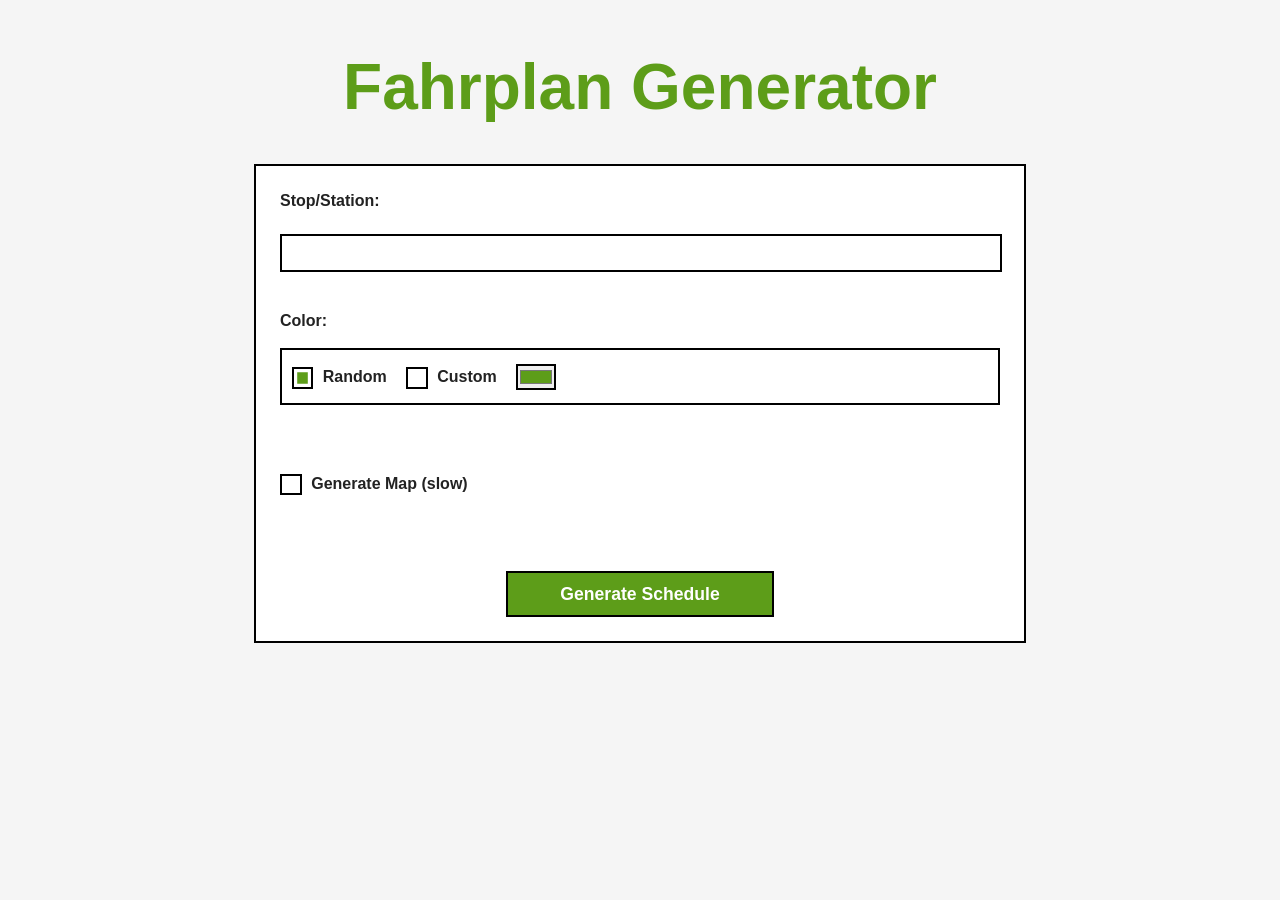
==== frontend/index.html @ 6c6b2fe6 "fixed wrong spacing" ====
<!DOCTYPE html>
<html class="no-js" lang="en">

<head>
  <meta charset="utf-8" />
  <meta name="viewport" content="width=device-width, initial-scale=1" />
  <title>Fahrplan Generator</title>
  <link rel="stylesheet" href="css/style.css" />
  <meta name="description" content="Generate Fahrplan (timetables) for public transport." />

  <meta property="og:title" content="Fahrplan Generator" />
  <meta property="og:type" content="" />
  <meta property="og:url" content="" />
  <meta property="og:image" content="" />

  <link rel="icon" href="/favicon.ico" sizes="any" />
  <link rel="icon" href="/icon.svg" type="image/svg+xml" />
  <link rel="apple-touch-icon" href="icon.png" />

  <link rel="manifest" href="site.webmanifest" />
  <meta name="theme-color" content="#fafafa" />
</head>

<body>
  <h1 class="header">Fahrplan Generator</h1>
  <div class="form-wrapper">
    <form id="schedule-form" action="/api/generate" method="post" enctype="application/x-www-form-urlencoded"
      class="form" onsubmit="handleFormSubmit(event)" autocomplete="off">
      <label for="station_name">Stop/Station:</label>
      <input type="text" list="station_datalist" id="station_name" name="station_name" required
        oninput="fetchStations(this.value)" />
      <datalist id="station_datalist">
        <!-- Suggestions will be populated by JavaScript -->
      </datalist>
      <br /><br />
      <label for="color">Color:</label>
      <div class="choice-group">
        <label class="choice">
          <input type="radio" name="color" value="random" checked />
          <span>Random</span>
        </label>
        <label class="choice">
          <input type="radio" name="color" value="custom" />
          <span>Custom</span>
        </label>
        <input type="color" id="color" name="color" value="random" onchange="changeColor()" />
      </div>
      <br /><br />
      <label class="choice checkbox">
        <input type="checkbox" id="generate-map" name="generate_map" onchange="toggleMapOptions();">
        <span>Generate Map (slow)</span>
      </label>
      <!-- only show this section if generate-map checkbox is checked -->
      <fieldset id="map-options">
        <br /><br />
        <label for="map_provider">Map Provider:</label>
        <select id="map_provider" name="map_provider">
          <!-- Options will be populated by JavaScript -->
        </select>
        <br /><br />
        <label for="map_dpi">DPI:</label>
        <input type="number" id="map_dpi" name="map_dpi" value="300" min="150" max="1200" />
      </fieldset>
      <br /><br />
      <button type="submit" id="submit">Generate Schedule</button>
    </form>
    <div class="loader-overlay" id="loader">
      <div class="loader"></div>
    </div>
  </div>
  <script src="js/app.js"></script>
</body>

</html>
---- frontend/css/style.css ----
/*! HTML5 Boilerplate v9.0.0-RC1 | MIT License | https://html5boilerplate.com/ */

/* main.css 3.0.0 | MIT License | https://github.com/h5bp/main.css#readme */
/*
 * What follows is the result of much research on cross-browser styling.
 * Credit left inline and big thanks to Nicolas Gallagher, Jonathan Neal,
 * Kroc Camen, and the H5BP dev community and team.
 */

/* ==========================================================================
   Base styles: opinionated defaults
   ========================================================================== */

html {
  color: #222;
  font-size: 1em;
  line-height: 1.4;
}

/*
 * Remove text-shadow in selection highlight:
 * https://twitter.com/miketaylr/status/12228805301
 *
 * Customize the background color to match your design.
 */

::-moz-selection {
  background: #b3d4fc;
  text-shadow: none;
}

::selection {
  background: #b3d4fc;
  text-shadow: none;
}

/*
 * A better looking default horizontal rule
 */

hr {
  display: block;
  height: 1px;
  border: 0;
  border-top: 1px solid #ccc;
  margin: 1em 0;
  padding: 0;
}

/*
 * Remove the gap between audio, canvas, iframes,
 * images, videos and the bottom of their containers:
 * https://github.com/h5bp/html5-boilerplate/issues/440
 */

audio,
canvas,
iframe,
img,
svg,
video {
  vertical-align: middle;
}

/*
 * Remove default fieldset styles.
 */

fieldset {
  border: 0;
  margin: 0;
  padding: 0;
}

/*
 * Allow only vertical resizing of textareas.
 */

textarea {
  resize: vertical;
}

/* ==========================================================================
   Author's custom styles
   ========================================================================== */
@import url("https://fonts.googleapis.com/css2?family=Fira+Sans:ital,wght@0,400;0,700;0,900&display=swap");

:root {
  --acc-color: cornflowerblue;
  --text-color: white;
  --border-color: black;
  --bg-color: white;
}


body {
  font-family: "Fira Sans", sans-serif;
  background: #f5f5f5;
}

.regular {
  font-weight: 400;
}

.bold {
  font-weight: 700;
}

.black {
  font-weight: 900;
}


.header {
  color: var(--acc-color);
  text-align: center;
  font-size: 48pt;
  font-weight: 900;
  margin-bottom: 0.5em;
}


.form {
  max-width: 720px;
  margin: 0 auto 2em auto;
  background: var(--bg-color);
  border: 0.15em solid var(--border-color);
  padding: 1.5em;
}


.form fieldset {
  border: 0.15em solid var(--border-color);
  padding: 1em;
  margin-top: 1.2em;
}

.form fieldset legend {
  font-weight: 700;
  padding: 0 0.5em;
}


.form label {
  display: block;
  font-weight: 700;
  margin-bottom: 0.3em;
}


.form select {
  width: 100%;
  padding: 0.5em;
  font-size: 1em;
  border: 0.15em solid var(--border-color);
  background: var(--bg-color);
}

.form input[type="text"],
.form input[type="number"] {
  width: calc(100% - 1.1em);
  padding: 0.5em;
  font-size: 1em;
  border: 0.15em solid var(--border-color);
  background: var(--bg-color);
}

.form input[type="text"]:focus,
.form input[type="number"]:focus,
.form select:focus {
  outline: none;
  border-color: var(--acc-color);
}


.form input[type="color"] {
  padding: 0;
  border: 0.15em solid var(--border-color);
  width: 3em;
  height: 2em;
}


.choice input[type="radio"],
.choice input[type="checkbox"] {
  position: absolute;
  opacity: 0;
  pointer-events: none;
}


.choice {
  display: inline-flex;
  align-items: center;
  gap: 0.6em;
  cursor: pointer;
  font-weight: 700;
  user-select: none;
  padding-top: 0.4em;
}


.choice span::before {
  content: "";
  display: inline-block;
  width: 1.1em;
  height: 1.1em;
  border: 0.15em solid var(--border-color);
  margin-right: 0.6em;
  vertical-align: middle;
  background: white;
}


.choice input[type="radio"]+span::before {
  border-radius: 0;
}


.choice.checkbox span::before {
  border-radius: 0;
}


.choice input:checked+span::before {
  background: var(--acc-color);
  box-shadow: inset 0 0 0 0.2em white;
}


.choice input:focus+span::before {
  outline: 0.2em solid var(--acc-color);
  outline-offset: 0.15em;
}


.choice-group {
  display: flex;
  align-items: center;
  gap: 1.2em;
  border: 0.15em solid var(--border-color);
  padding: 0.6em;
}


.form button[type="submit"] {
  display: block;
  margin: 1.5em auto 0 auto;
  border: 0.15em solid var(--border-color);
  background-color: var(--acc-color);
  color: var(--text-color);
  padding: 0.6em 3em;
  font-size: 1.1em;
  font-weight: 700;
  cursor: pointer;
}

.form button[type="submit"]:hover {
  filter: brightness(1.05);
}


#map-options {
  background: #fafafa;
}

.form>*+* {
  margin-top: 1em;
}

.form-wrapper {
  position: relative;
  width: 100%;
}

.loader-overlay {
  position: absolute;
  inset: 0;
  background: rgba(255, 255, 255, 0.8);
  display: none;
  align-items: center;
  justify-content: center;
  z-index: 10;
}

.loader,
.loader:before,
.loader:after {
  border-radius: 50%;
  width: 2.5em;
  height: 2.5em;
  animation-fill-mode: both;
  animation: bblFadInOut 1.8s infinite ease-in-out;
}

.loader {
  color: var(--acc-color);
  font-size: 7px;
  position: relative;
  transform: translateZ(0);
  animation-delay: -0.16s;
}

.loader:before,
.loader:after {
  content: "";
  position: absolute;
  top: 0;
}

.loader:before {
  left: -3.5em;
  animation-delay: -0.32s;
}

.loader:after {
  left: 3.5em;
}

@keyframes bblFadInOut {

  0%,
  80%,
  100% {
    box-shadow: 0 2.5em 0 -1.3em;
  }

  40% {
    box-shadow: 0 2.5em 0 0;
  }
}

/* ==========================================================================
   Helper classes
   ========================================================================== */

/*
 * Hide visually and from screen readers
 */

.hidden,
[hidden] {
  display: none !important;
}

/*
 * Hide only visually, but have it available for screen readers:
 * https://snook.ca/archives/html_and_css/hiding-content-for-accessibility
 *
 * 1. For long content, line feeds are not interpreted as spaces and small width
 *    causes content to wrap 1 word per line:
 *    https://medium.com/@jessebeach/beware-smushed-off-screen-accessible-text-5952a4c2cbfe
 */

.visually-hidden {
  border: 0;
  clip: rect(0, 0, 0, 0);
  height: 1px;
  margin: -1px;
  overflow: hidden;
  padding: 0;
  position: absolute;
  white-space: nowrap;
  width: 1px;
  /* 1 */
}

/*
 * Extends the .visually-hidden class to allow the element
 * to be focusable when navigated to via the keyboard:
 * https://www.drupal.org/node/897638
 */

.visually-hidden.focusable:active,
.visually-hidden.focusable:focus {
  clip: auto;
  height: auto;
  margin: 0;
  overflow: visible;
  position: static;
  white-space: inherit;
  width: auto;
}

/*
 * Hide visually and from screen readers, but maintain layout
 */

.invisible {
  visibility: hidden;
}

/*
 * Clearfix: contain floats
 *
 * The use of `table` rather than `block` is only necessary if using
 * `::before` to contain the top-margins of child elements.
 */

.clearfix::before,
.clearfix::after {
  content: "";
  display: table;
}

.clearfix::after {
  clear: both;
}

/* ==========================================================================
   EXAMPLE Media Queries for Responsive Design.
   These examples override the primary ('mobile first') styles.
   Modify as content requires.
   ========================================================================== */

@media only screen and (min-width: 35em) {
  /* Style adjustments for viewports that meet the condition */
}

@media print,
(-webkit-min-device-pixel-ratio: 1.25),
(min-resolution: 1.25dppx),
(min-resolution: 120dpi) {
  /* Style adjustments for high resolution devices */
}

/* ==========================================================================
   Print styles.
   Inlined to avoid the additional HTTP request:
   https://www.phpied.com/delay-loading-your-print-css/
   ========================================================================== */

@media print {

  *,
  *::before,
  *::after {
    background: #fff !important;
    color: #000 !important;
    /* Black prints faster */
    box-shadow: none !important;
    text-shadow: none !important;
  }

  a,
  a:visited {
    text-decoration: underline;
  }

  a[href]::after {
    content: " (" attr(href) ")";
  }

  abbr[title]::after {
    content: " (" attr(title) ")";
  }

  /*
   * Don't show links that are fragment identifiers,
   * or use the `javascript:` pseudo protocol
   */
  a[href^="#"]::after,
  a[href^="javascript:"]::after {
    content: "";
  }

  pre {
    white-space: pre-wrap !important;
  }

  pre,
  blockquote {
    border: 1px solid #999;
    page-break-inside: avoid;
  }

  tr,
  img {
    page-break-inside: avoid;
  }

  p,
  h2,
  h3 {
    orphans: 3;
    widows: 3;
  }

  h2,
  h3 {
    page-break-after: avoid;
  }
}
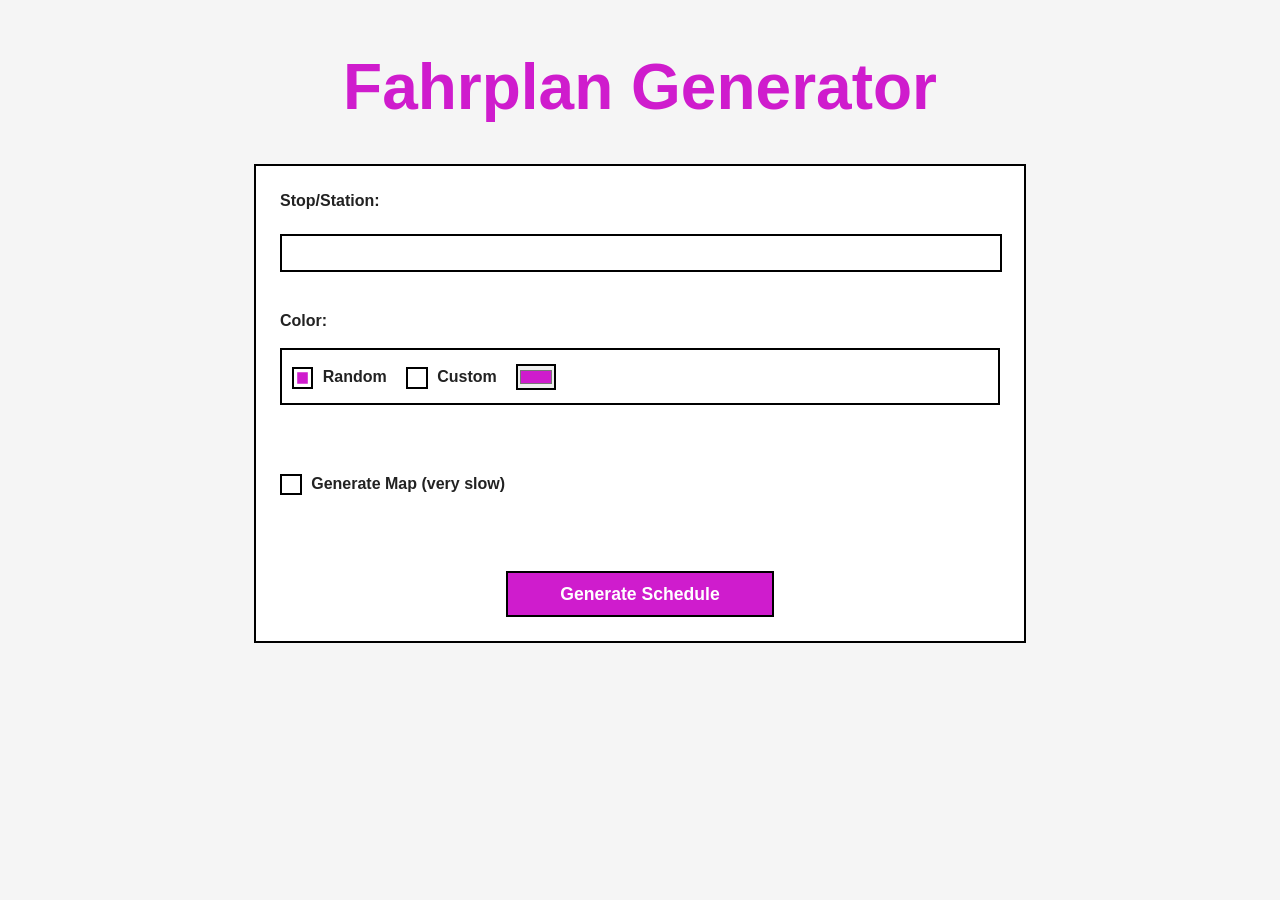
==== commit b423baf6: "very slow" ====
--- a/frontend/index.html
+++ b/frontend/index.html
@@ -48,7 +48,7 @@
       <br /><br />
       <label class="choice checkbox">
         <input type="checkbox" id="generate-map" name="generate_map" onchange="toggleMapOptions();">
-        <span>Generate Map (slow)</span>
+        <span>Generate Map (very slow)</span>
       </label>
       <!-- only show this section if generate-map checkbox is checked -->
       <fieldset id="map-options">
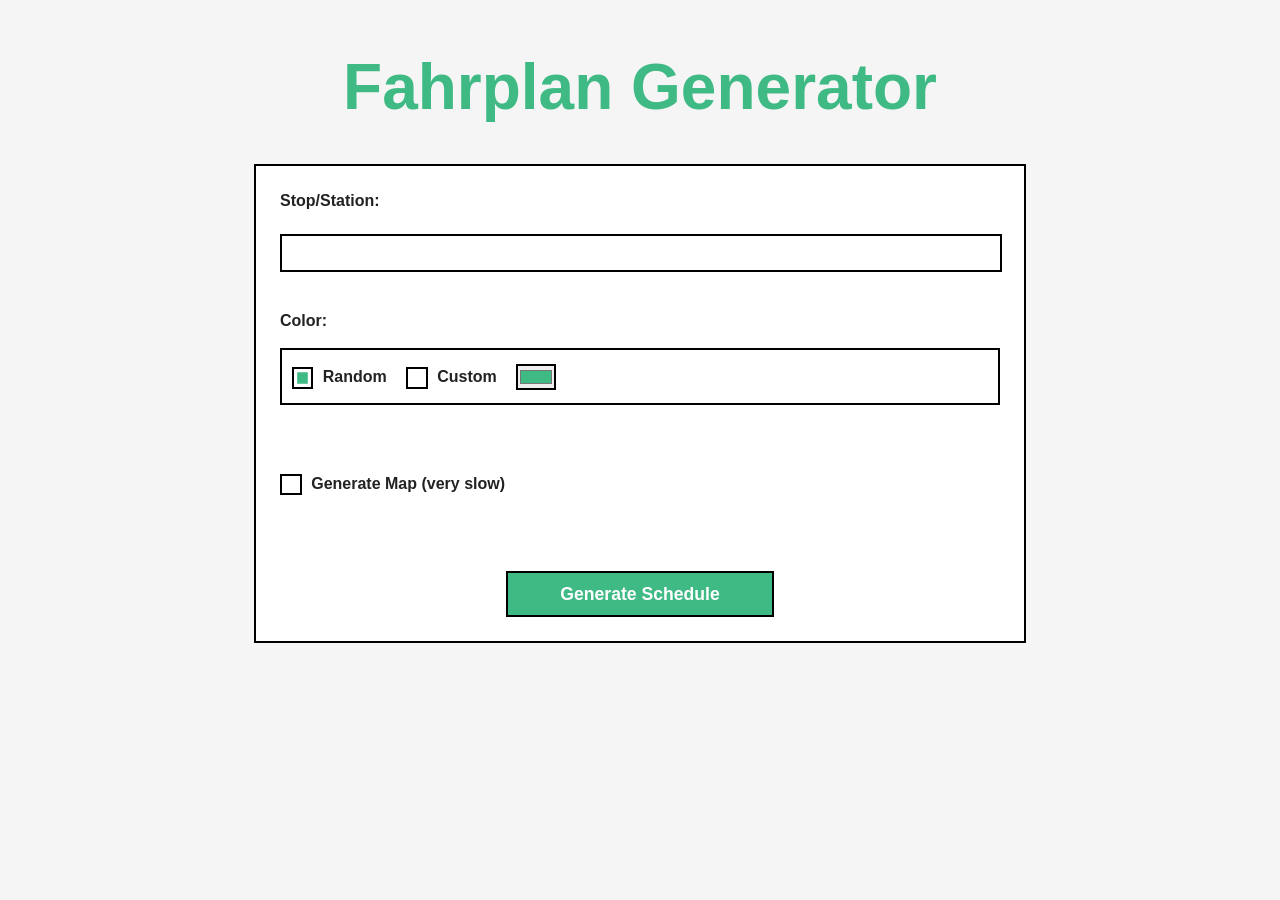
==== commit e13d99aa: "custom dataList" ====
--- a/frontend/index.html
+++ b/frontend/index.html
@@ -24,14 +24,14 @@
 <body>
   <h1 class="header">Fahrplan Generator</h1>
   <div class="form-wrapper">
-    <form id="schedule-form" action="/api/generate" method="post" enctype="application/x-www-form-urlencoded"
+    <form id="schedule-form" method="post" enctype="application/x-www-form-urlencoded"
       class="form" onsubmit="handleFormSubmit(event)" autocomplete="off">
       <label for="station_name">Stop/Station:</label>
-      <input type="text" list="station_datalist" id="station_name" name="station_name" required
+      <input type="text" id="station_name" name="station_name" required
         oninput="fetchStations(this.value)" />
-      <datalist id="station_datalist">
+      <ul id="station_datalist">
         <!-- Suggestions will be populated by JavaScript -->
-      </datalist>
+      </ul>
       <br /><br />
       <label for="color">Color:</label>
       <div class="choice-group">
--- a/frontend/css/style.css
+++ b/frontend/css/style.css
@@ -158,6 +158,7 @@
 
 .form input[type="text"],
 .form input[type="number"] {
+  font-weight: 400;
   width: calc(100% - 1.1em);
   padding: 0.5em;
   font-size: 1em;
@@ -178,6 +179,40 @@
   border: 0.15em solid var(--border-color);
   width: 3em;
   height: 2em;
+}
+
+.form ul {
+  list-style-type: none;
+  width: calc(100% - 0.1em);
+  padding: 0;
+  margin: 0;
+  max-height: 170px;
+  overflow-y: scroll;
+  overflow-x: hidden;
+  scrollbar-width: none;
+  border: 0.15em solid var(--border-color);
+  border-top-width: 0;
+  display: none;
+}
+
+.form ul::-webkit-scrollbar {
+  display: none;
+}
+
+.form ul li {
+  font-weight: 400;
+  width: 100%;
+  padding: 0.5em;
+  padding-bottom: 0.4em;
+  font-size: 1em;
+  /* border: 0.15em solid var(--border-color); */
+  background: var(--bg-color);
+}
+
+.form ul li:hover {
+  background: var(--acc-color);
+  color: var(--text-color);
+  cursor: pointer;
 }
 
 
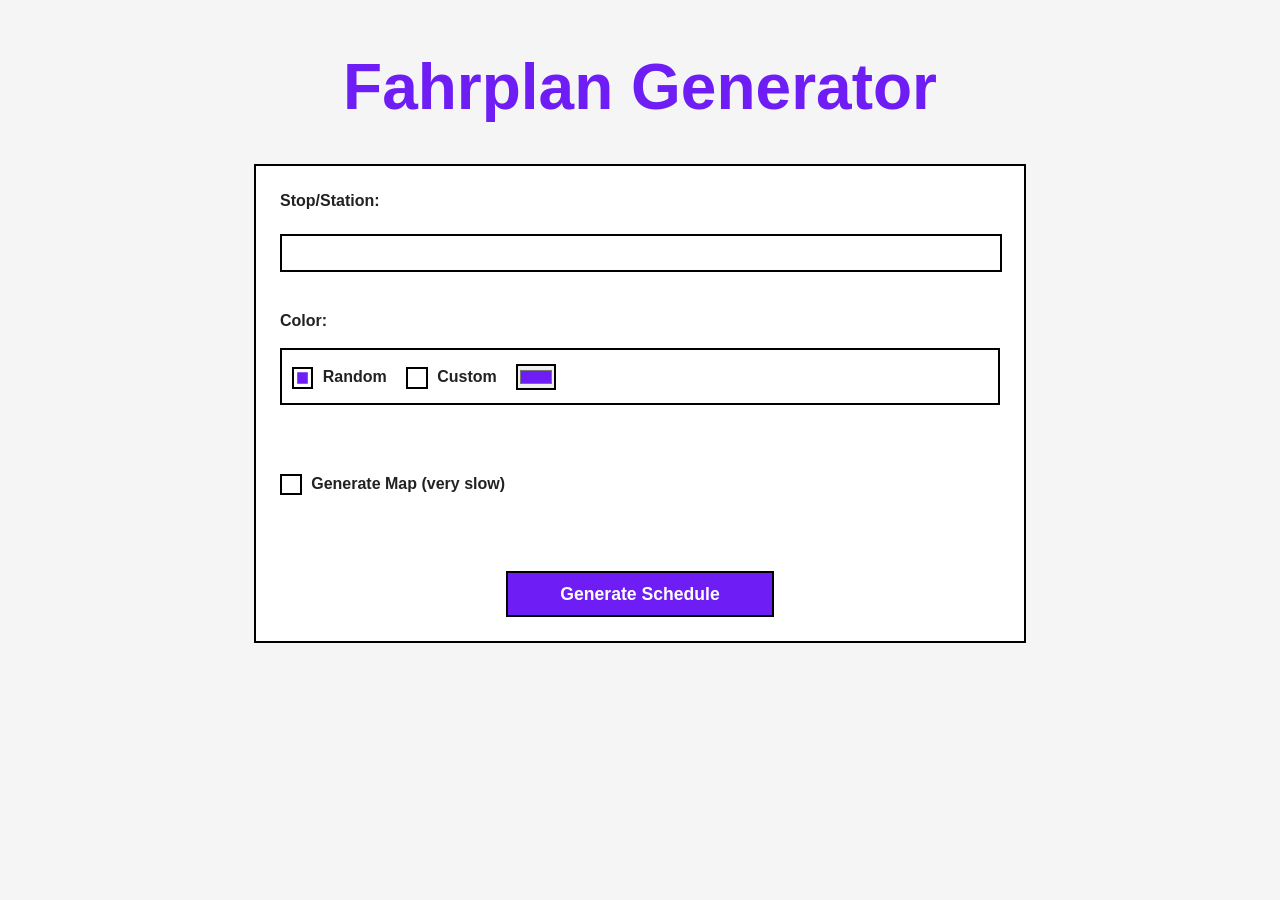
==== commit a28984e8: "compute module" ====
--- a/frontend/index.html
+++ b/frontend/index.html
@@ -24,11 +24,9 @@
 <body>
   <h1 class="header">Fahrplan Generator</h1>
   <div class="form-wrapper">
-    <form id="schedule-form" method="post" enctype="application/x-www-form-urlencoded"
-      class="form" onsubmit="handleFormSubmit(event)" autocomplete="off">
+    <form id="schedule-form" method="post" enctype="application/x-www-form-urlencoded" class="form" autocomplete="off">
       <label for="station_name">Stop/Station:</label>
-      <input type="text" id="station_name" name="station_name" required
-        oninput="fetchStations(this.value)" />
+      <input type="text" id="station_name" name="station_name" required />
       <ul id="station_datalist">
         <!-- Suggestions will be populated by JavaScript -->
       </ul>
@@ -43,11 +41,11 @@
           <input type="radio" name="color" value="custom" />
           <span>Custom</span>
         </label>
-        <input type="color" id="color" name="color" value="random" onchange="changeColor()" />
+        <input type="color" id="color" name="color" value="random" />
       </div>
       <br /><br />
       <label class="choice checkbox">
-        <input type="checkbox" id="generate-map" name="generate_map" onchange="toggleMapOptions();">
+        <input type="checkbox" id="generate-map" name="generate_map" />
         <span>Generate Map (very slow)</span>
       </label>
       <!-- only show this section if generate-map checkbox is checked -->
--- a/frontend/css/style.css
+++ b/frontend/css/style.css
@@ -92,7 +92,6 @@
   --bg-color: white;
 }
 
-
 body {
   font-family: "Fira Sans", sans-serif;
   background: #f5f5f5;
@@ -109,7 +108,6 @@
 .black {
   font-weight: 900;
 }
-
 
 .header {
   color: var(--acc-color);
@@ -119,7 +117,6 @@
   margin-bottom: 0.5em;
 }
 
-
 .form {
   max-width: 720px;
   margin: 0 auto 2em auto;
@@ -128,7 +125,6 @@
   padding: 1.5em;
 }
 
-
 .form fieldset {
   border: 0.15em solid var(--border-color);
   padding: 1em;
@@ -139,14 +135,12 @@
   font-weight: 700;
   padding: 0 0.5em;
 }
-
 
 .form label {
   display: block;
   font-weight: 700;
   margin-bottom: 0.3em;
 }
-
 
 .form select {
   width: 100%;
@@ -172,7 +166,6 @@
   outline: none;
   border-color: var(--acc-color);
 }
-
 
 .form input[type="color"] {
   padding: 0;
@@ -209,12 +202,12 @@
   background: var(--bg-color);
 }
 
-.form ul li:hover {
+.form ul li:hover,
+.form ul li:focus {
   background: var(--acc-color);
   color: var(--text-color);
   cursor: pointer;
 }
-
 
 .choice input[type="radio"],
 .choice input[type="checkbox"] {
@@ -222,7 +215,6 @@
   opacity: 0;
   pointer-events: none;
 }
-
 
 .choice {
   display: inline-flex;
@@ -234,7 +226,6 @@
   padding-top: 0.4em;
 }
 
-
 .choice span::before {
   content: "";
   display: inline-block;
@@ -246,28 +237,23 @@
   background: white;
 }
 
-
-.choice input[type="radio"]+span::before {
+.choice input[type="radio"] + span::before {
   border-radius: 0;
 }
-
 
 .choice.checkbox span::before {
   border-radius: 0;
 }
 
-
-.choice input:checked+span::before {
+.choice input:checked + span::before {
   background: var(--acc-color);
   box-shadow: inset 0 0 0 0.2em white;
 }
 
-
-.choice input:focus+span::before {
+.choice input:focus + span::before {
   outline: 0.2em solid var(--acc-color);
   outline-offset: 0.15em;
 }
-
 
 .choice-group {
   display: flex;
@@ -276,7 +262,6 @@
   border: 0.15em solid var(--border-color);
   padding: 0.6em;
 }
-
 
 .form button[type="submit"] {
   display: block;
@@ -294,12 +279,11 @@
   filter: brightness(1.05);
 }
 
-
 #map-options {
   background: #fafafa;
 }
 
-.form>*+* {
+.form > * + * {
   margin-top: 1em;
 }
 
@@ -353,7 +337,6 @@
 }
 
 @keyframes bblFadInOut {
-
   0%,
   80%,
   100% {
@@ -452,10 +435,7 @@
   /* Style adjustments for viewports that meet the condition */
 }
 
-@media print,
-(-webkit-min-device-pixel-ratio: 1.25),
-(min-resolution: 1.25dppx),
-(min-resolution: 120dpi) {
+@media print, (-webkit-min-device-pixel-ratio: 1.25), (min-resolution: 1.25dppx), (min-resolution: 120dpi) {
   /* Style adjustments for high resolution devices */
 }
 
@@ -466,7 +446,6 @@
    ========================================================================== */
 
 @media print {
-
   *,
   *::before,
   *::after {
@@ -525,4 +504,4 @@
   h3 {
     page-break-after: avoid;
   }
-}+}
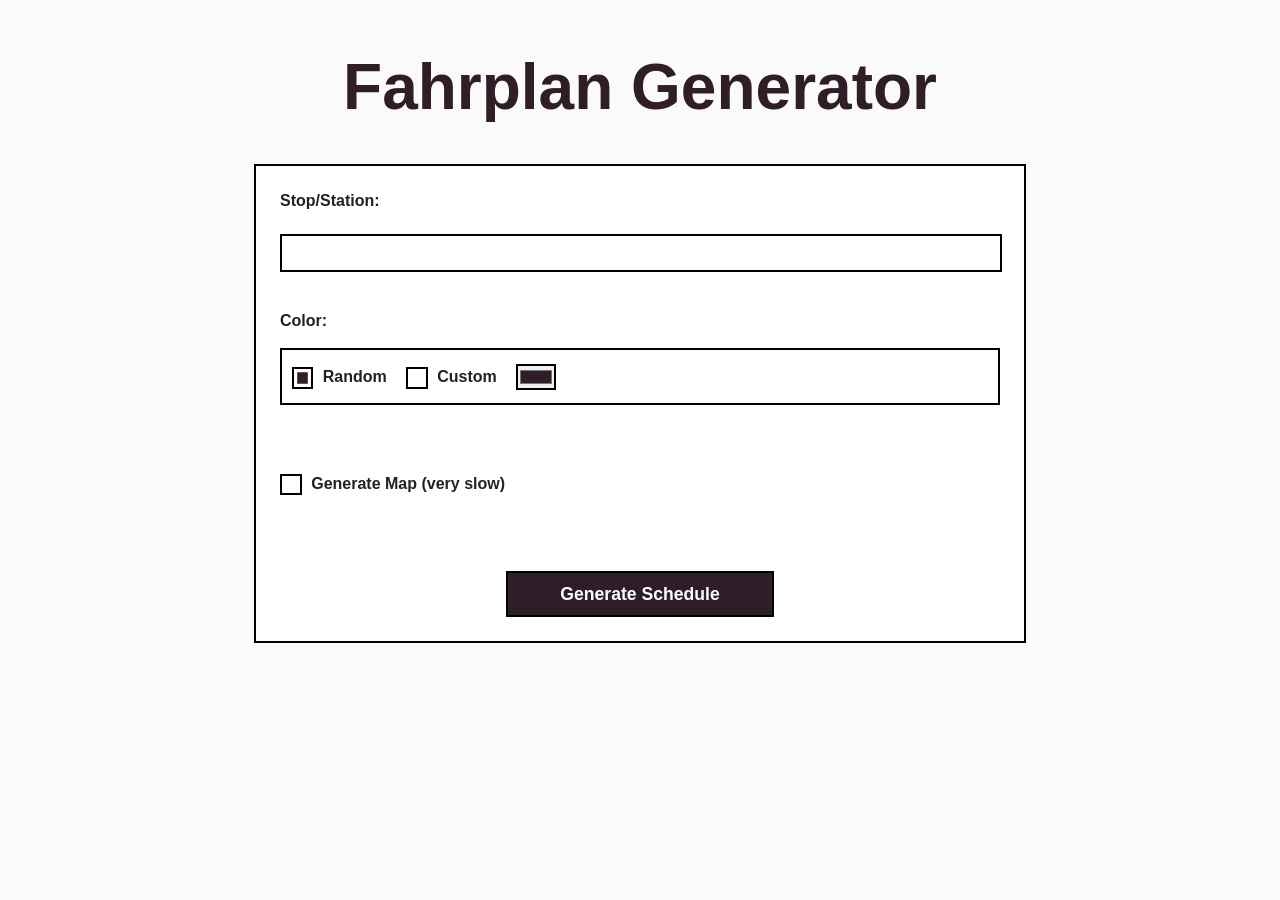
==== commit 9f1f97fb: "step size" ====
--- a/frontend/index.html
+++ b/frontend/index.html
@@ -57,7 +57,7 @@
         </select>
         <br /><br />
         <label for="map_dpi">DPI:</label>
-        <input type="number" id="map_dpi" name="map_dpi" value="300" min="150" max="1200" />
+        <input type="number" id="map_dpi" name="map_dpi" value="300" min="150" max="1200" step="150" />
       </fieldset>
       <br /><br />
       <button type="submit" id="submit">Generate Schedule</button>
--- a/frontend/css/style.css
+++ b/frontend/css/style.css
@@ -94,7 +94,7 @@
 
 body {
   font-family: "Fira Sans", sans-serif;
-  background: #f5f5f5;
+  background-color: #fafafa;
 }
 
 .regular {
@@ -164,7 +164,6 @@
 .form input[type="number"]:focus,
 .form select:focus {
   outline: none;
-  border-color: var(--acc-color);
 }
 
 .form input[type="color"] {
@@ -175,6 +174,7 @@
 }
 
 .form ul {
+  font-weight: 400;
   list-style-type: none;
   width: calc(100% - 0.1em);
   padding: 0;
@@ -198,12 +198,12 @@
   padding: 0.5em;
   padding-bottom: 0.4em;
   font-size: 1em;
-  /* border: 0.15em solid var(--border-color); */
   background: var(--bg-color);
 }
 
 .form ul li:hover,
-.form ul li:focus {
+.form ul li:focus,
+.form ul li.active {
   background: var(--acc-color);
   color: var(--text-color);
   cursor: pointer;
@@ -237,7 +237,7 @@
   background: white;
 }
 
-.choice input[type="radio"] + span::before {
+.choice input[type="radio"]+span::before {
   border-radius: 0;
 }
 
@@ -245,14 +245,13 @@
   border-radius: 0;
 }
 
-.choice input:checked + span::before {
+.choice input:checked+span::before {
   background: var(--acc-color);
   box-shadow: inset 0 0 0 0.2em white;
 }
 
-.choice input:focus + span::before {
-  outline: 0.2em solid var(--acc-color);
-  outline-offset: 0.15em;
+.choice input:focus+span::before {
+  outline: none;
 }
 
 .choice-group {
@@ -283,7 +282,7 @@
   background: #fafafa;
 }
 
-.form > * + * {
+.form>*+* {
   margin-top: 1em;
 }
 
@@ -295,7 +294,7 @@
 .loader-overlay {
   position: absolute;
   inset: 0;
-  background: rgba(255, 255, 255, 0.8);
+  background: rgba(250, 250, 250, 0.8);
   display: none;
   align-items: center;
   justify-content: center;
@@ -337,6 +336,7 @@
 }
 
 @keyframes bblFadInOut {
+
   0%,
   80%,
   100% {
@@ -435,7 +435,10 @@
   /* Style adjustments for viewports that meet the condition */
 }
 
-@media print, (-webkit-min-device-pixel-ratio: 1.25), (min-resolution: 1.25dppx), (min-resolution: 120dpi) {
+@media print,
+(-webkit-min-device-pixel-ratio: 1.25),
+(min-resolution: 1.25dppx),
+(min-resolution: 120dpi) {
   /* Style adjustments for high resolution devices */
 }
 
@@ -446,6 +449,7 @@
    ========================================================================== */
 
 @media print {
+
   *,
   *::before,
   *::after {
@@ -504,4 +508,4 @@
   h3 {
     page-break-after: avoid;
   }
-}
+}
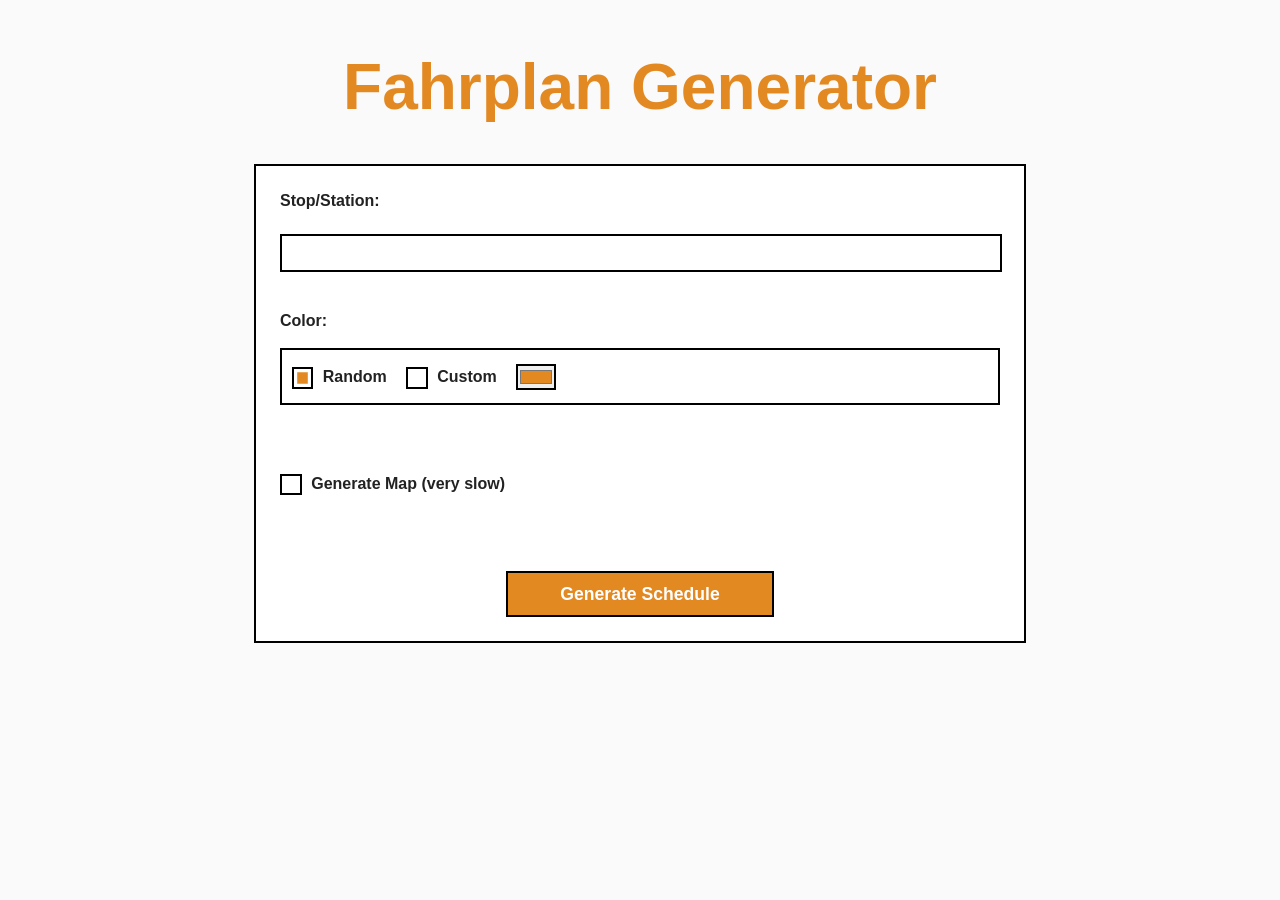
==== commit be467285: "dropdown" ====
--- a/frontend/index.html
+++ b/frontend/index.html
@@ -57,7 +57,12 @@
         </select>
         <br /><br />
         <label for="map_dpi">DPI:</label>
-        <input type="number" id="map_dpi" name="map_dpi" value="300" min="150" max="1200" step="150" />
+        <select id="map_dpi" name="map_dpi">
+          <option>150</option>
+          <option selected>300</option>
+          <option>600</option>
+          <option>1200</option>
+        </select>
       </fieldset>
       <br /><br />
       <button type="submit" id="submit">Generate Schedule</button>
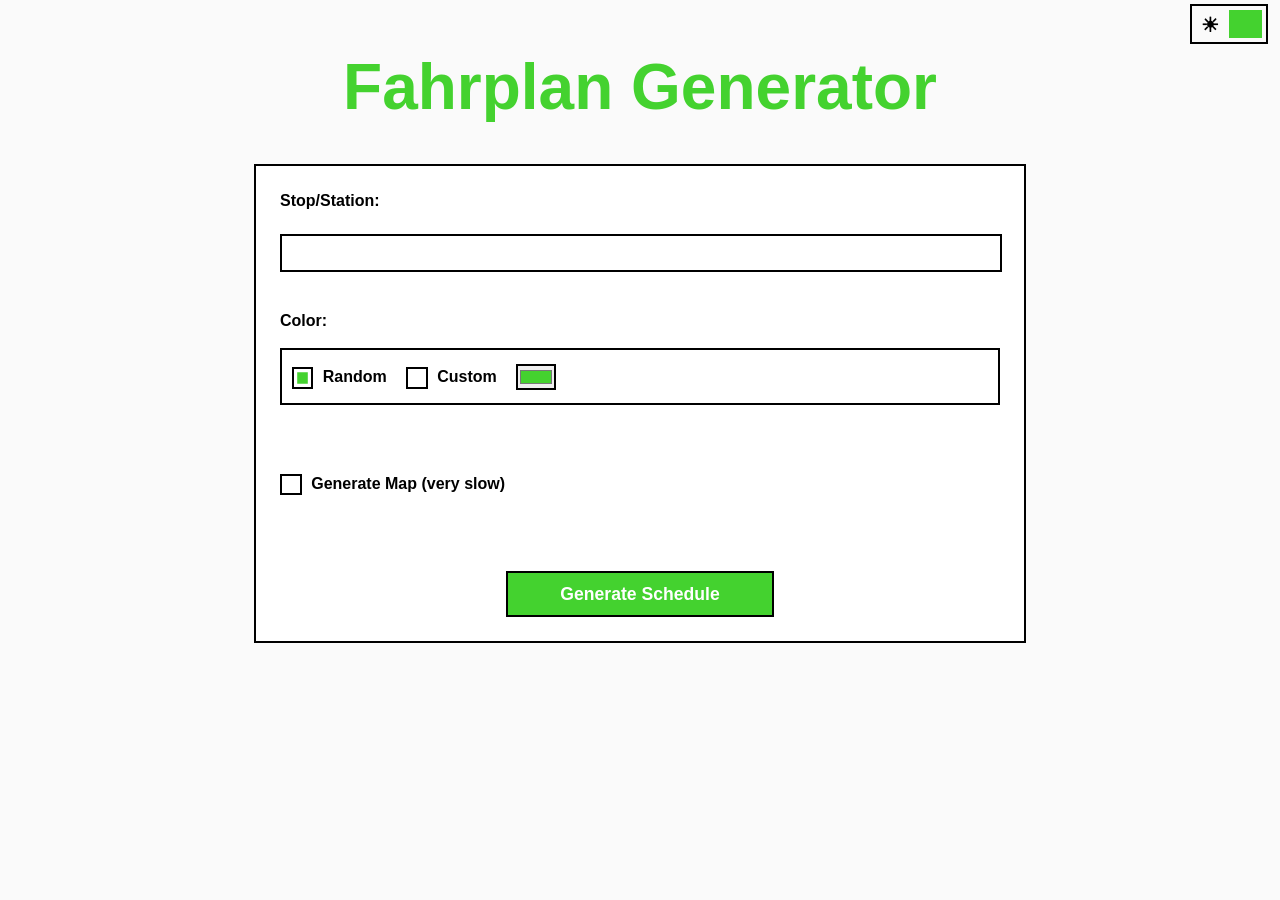
==== commit fb6875c4: "added darkModeToggle" ====
--- a/frontend/index.html
+++ b/frontend/index.html
@@ -22,6 +22,14 @@
 </head>
 
 <body>
+  <nav id="navbar">
+    <div class="button" id="dark-mode-switch">
+      <input type="checkbox" class="checkbox" id="dark-mode-switch-check" />
+      <div class="knobs">
+        <span></span>
+      </div>
+    </div>
+  </nav>
   <h1 class="header">Fahrplan Generator</h1>
   <div class="form-wrapper">
     <form id="schedule-form" method="post" enctype="application/x-www-form-urlencoded" class="form" autocomplete="off">
@@ -44,7 +52,7 @@
         <input type="color" id="color" name="color" value="random" />
       </div>
       <br /><br />
-      <label class="choice checkbox">
+      <label class="choice check">
         <input type="checkbox" id="generate-map" name="generate_map" />
         <span>Generate Map (very slow)</span>
       </label>
--- a/frontend/css/style.css
+++ b/frontend/css/style.css
@@ -87,14 +87,15 @@
 
 :root {
   --acc-color: cornflowerblue;
-  --text-color: white;
-  --border-color: black;
-  --bg-color: white;
+  --text-color: black;
+  --alt-color: white;
+  --bg-color: #fafafa;
+  --overlay-color: #fafafacc;
 }
 
 body {
   font-family: "Fira Sans", sans-serif;
-  background-color: #fafafa;
+  background-color: var(--bg-color);
 }
 
 .regular {
@@ -120,13 +121,13 @@
 .form {
   max-width: 720px;
   margin: 0 auto 2em auto;
-  background: var(--bg-color);
-  border: 0.15em solid var(--border-color);
+  background: var(--alt-color);
+  border: 0.15em solid var(--text-color);
   padding: 1.5em;
 }
 
 .form fieldset {
-  border: 0.15em solid var(--border-color);
+  border: 0.15em solid var(--text-color);
   padding: 1em;
   margin-top: 1.2em;
 }
@@ -140,14 +141,16 @@
   display: block;
   font-weight: 700;
   margin-bottom: 0.3em;
+  color: var(--text-color);
 }
 
 .form select {
   width: 100%;
   padding: 0.5em;
   font-size: 1em;
-  border: 0.15em solid var(--border-color);
-  background: var(--bg-color);
+  border: 0.15em solid var(--text-color);
+  background: var(--alt-color);
+  color: var(--text-color);
 }
 
 .form input[type="text"],
@@ -156,8 +159,9 @@
   width: calc(100% - 1.1em);
   padding: 0.5em;
   font-size: 1em;
-  border: 0.15em solid var(--border-color);
-  background: var(--bg-color);
+  border: 0.15em solid var(--text-color);
+  background: var(--alt-color);
+  color: var(--text-color);
 }
 
 .form input[type="text"]:focus,
@@ -168,7 +172,7 @@
 
 .form input[type="color"] {
   padding: 0;
-  border: 0.15em solid var(--border-color);
+  border: 0.15em solid var(--text-color);
   width: 3em;
   height: 2em;
 }
@@ -183,7 +187,7 @@
   overflow-y: scroll;
   overflow-x: hidden;
   scrollbar-width: none;
-  border: 0.15em solid var(--border-color);
+  border: 0.15em solid var(--text-color);
   border-top-width: 0;
   display: none;
 }
@@ -198,7 +202,7 @@
   padding: 0.5em;
   padding-bottom: 0.4em;
   font-size: 1em;
-  background: var(--bg-color);
+  background: var(--alt-color);
 }
 
 .form ul li:hover,
@@ -231,26 +235,26 @@
   display: inline-block;
   width: 1.1em;
   height: 1.1em;
-  border: 0.15em solid var(--border-color);
+  border: 0.15em solid var(--text-color);
   margin-right: 0.6em;
   vertical-align: middle;
-  background: white;
-}
-
-.choice input[type="radio"]+span::before {
+  background: var(--alt-color);
+}
+
+.choice input[type="radio"] + span::before {
   border-radius: 0;
 }
 
-.choice.checkbox span::before {
+.choice.check span::before {
   border-radius: 0;
 }
 
-.choice input:checked+span::before {
+.choice input:checked + span::before {
   background: var(--acc-color);
-  box-shadow: inset 0 0 0 0.2em white;
-}
-
-.choice input:focus+span::before {
+  box-shadow: inset 0 0 0 0.2em var(--alt-color);
+}
+
+.choice input:focus + span::before {
   outline: none;
 }
 
@@ -258,16 +262,16 @@
   display: flex;
   align-items: center;
   gap: 1.2em;
-  border: 0.15em solid var(--border-color);
+  border: 0.15em solid var(--text-color);
   padding: 0.6em;
 }
 
 .form button[type="submit"] {
   display: block;
   margin: 1.5em auto 0 auto;
-  border: 0.15em solid var(--border-color);
+  border: 0.15em solid var(--text-color);
   background-color: var(--acc-color);
-  color: var(--text-color);
+  color: var(--alt-color);
   padding: 0.6em 3em;
   font-size: 1.1em;
   font-weight: 700;
@@ -279,10 +283,10 @@
 }
 
 #map-options {
-  background: #fafafa;
-}
-
-.form>*+* {
+  background: var(--bg-color);
+}
+
+.form > * + * {
   margin-top: 1em;
 }
 
@@ -294,7 +298,7 @@
 .loader-overlay {
   position: absolute;
   inset: 0;
-  background: rgba(250, 250, 250, 0.8);
+  background: var(--overlay-color);
   display: none;
   align-items: center;
   justify-content: center;
@@ -335,8 +339,106 @@
   left: 3.5em;
 }
 
+#navbar {
+  position: fixed;
+  inset: 0 0 auto 0;
+  height: 48px;
+  padding: 0 max(12px, env(safe-area-inset-right)) 0 max(12px, env(safe-area-inset-left));
+  display: flex;
+  align-items: center;
+  justify-content: flex-end;
+  gap: 8px;
+
+  -webkit-app-region: drag;
+  background: transparent;
+  z-index: 1000;
+}
+
+.button {
+  position: relative;
+  width: 74px;
+  height: 36px;
+  margin: 0;
+  overflow: hidden;
+
+  -webkit-app-region: no-drag;
+}
+
+.button.r,
+.button.r .layer {
+  border-radius: 100px;
+}
+
+.checkbox {
+  position: relative;
+  width: 100%;
+  height: 100%;
+  padding: 0;
+  margin: 0;
+  opacity: 0;
+  cursor: pointer;
+  z-index: 3;
+  -webkit-app-region: no-drag;
+}
+
+.knobs {
+  z-index: 2;
+}
+
+#dark-mode-switch {
+  border: 0.15em solid var(--text-color);
+}
+
+#dark-mode-switch .knobs:before,
+#dark-mode-switch .knobs:after,
+#dark-mode-switch .knobs span {
+  position: absolute;
+  top: 4px;
+  width: 20px;
+  height: 10px;
+  font-size: 20px;
+  font-weight: bold;
+  text-align: center;
+  line-height: 1;
+  padding: 9px 4px;
+  transition: 0.3s ease all;
+}
+
+#dark-mode-switch .knobs:before,
+#dark-mode-switch .knobs:after {
+  color: var(--text-color);
+  z-index: 1;
+}
+
+#dark-mode-switch .knobs:after {
+  content: "☀";
+  left: 4px;
+  top: 0px;
+}
+
+#dark-mode-switch .knobs:before {
+  content: "☾";
+  right: 4px;
+  top: 0px;
+}
+
+#dark-mode-switch .knobs span {
+  width: 25px;
+  left: 37px;
+  background-color: var(--acc-color);
+  z-index: 2;
+}
+
+#dark-mode-switch .checkbox:checked + .knobs span {
+  left: 4px;
+  background-color: var(--acc-color);
+}
+
+#dark-mode-switch .checkbox:checked ~ .layer {
+  background-color: var(--text-color);
+}
+
 @keyframes bblFadInOut {
-
   0%,
   80%,
   100% {
@@ -435,10 +537,7 @@
   /* Style adjustments for viewports that meet the condition */
 }
 
-@media print,
-(-webkit-min-device-pixel-ratio: 1.25),
-(min-resolution: 1.25dppx),
-(min-resolution: 120dpi) {
+@media print, (-webkit-min-device-pixel-ratio: 1.25), (min-resolution: 1.25dppx), (min-resolution: 120dpi) {
   /* Style adjustments for high resolution devices */
 }
 
@@ -449,7 +548,6 @@
    ========================================================================== */
 
 @media print {
-
   *,
   *::before,
   *::after {
@@ -508,4 +606,4 @@
   h3 {
     page-break-after: avoid;
   }
-}+}
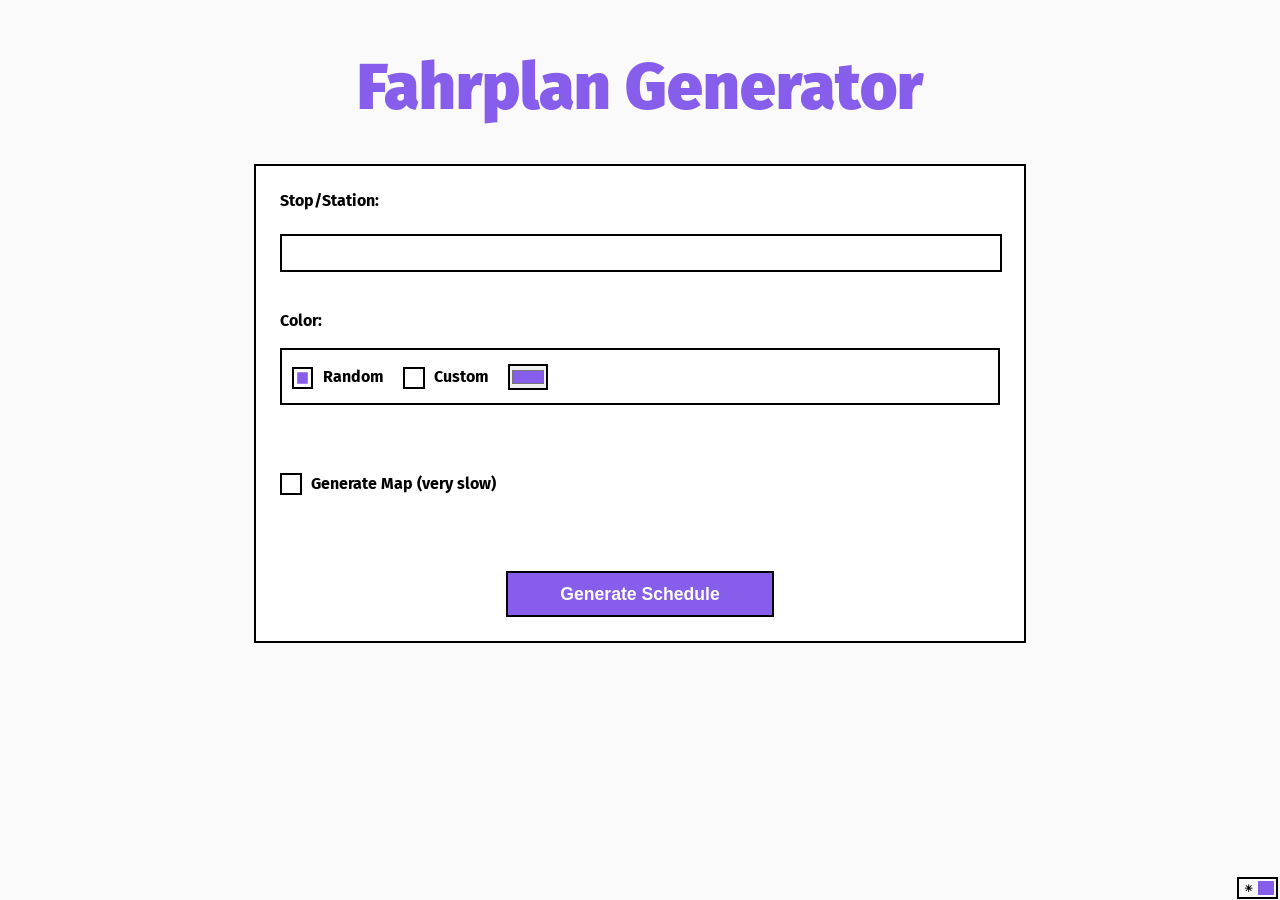
==== commit c800f123: "font?" ====
--- a/frontend/index.html
+++ b/frontend/index.html
@@ -6,7 +6,7 @@
   <meta name="viewport" content="width=device-width, initial-scale=1" />
   <title>Fahrplan Generator</title>
   <link rel="stylesheet" href="css/style.css" />
-  <meta name="description" content="Generate Fahrplan (timetables) for public transport." />
+  <meta name="description" content="Generate Fahrplan for public transport." />
 
   <meta property="og:title" content="Fahrplan Generator" />
   <meta property="og:type" content="" />
@@ -16,6 +16,10 @@
   <link rel="icon" href="/favicon.ico" sizes="any" />
   <link rel="icon" href="/icon.svg" type="image/svg+xml" />
   <link rel="apple-touch-icon" href="icon.png" />
+
+  <link rel="preconnect" href="https://fonts.googleapis.com">
+  <link rel="preconnect" href="https://fonts.gstatic.com" crossorigin>
+  <link href="https://fonts.googleapis.com/css2?family=Fira+Sans:wght@400;700;900&display=swap" rel="stylesheet">
 
   <link rel="manifest" href="site.webmanifest" />
   <meta name="theme-color" content="#fafafa" />
--- a/frontend/css/style.css
+++ b/frontend/css/style.css
@@ -83,8 +83,6 @@
 /* ==========================================================================
    Author's custom styles
    ========================================================================== */
-@import url("https://fonts.googleapis.com/css2?family=Fira+Sans:ital,wght@0,400;0,700;0,900&display=swap");
-
 :root {
   --acc-color: cornflowerblue;
   --text-color: black;
@@ -203,13 +201,14 @@
   padding-bottom: 0.4em;
   font-size: 1em;
   background: var(--alt-color);
+  color: var(--text-color);
 }
 
 .form ul li:hover,
 .form ul li:focus,
 .form ul li.active {
   background: var(--acc-color);
-  color: var(--text-color);
+  color: var(--alt-color);
   cursor: pointer;
 }
 
@@ -341,14 +340,13 @@
 
 #navbar {
   position: fixed;
-  inset: 0 0 auto 0;
-  height: 48px;
-  padding: 0 max(12px, env(safe-area-inset-right)) 0 max(12px, env(safe-area-inset-left));
+  inset: auto 0 0 0;
+  height: 24px;
+  padding: 0 max(2px, env(safe-area-inset-right)) 0 max(2px, env(safe-area-inset-left));
   display: flex;
   align-items: center;
   justify-content: flex-end;
   gap: 8px;
-
   -webkit-app-region: drag;
   background: transparent;
   z-index: 1000;
@@ -356,17 +354,12 @@
 
 .button {
   position: relative;
-  width: 74px;
-  height: 36px;
+  width: 37px;
+  height: 18px;
   margin: 0;
   overflow: hidden;
 
   -webkit-app-region: no-drag;
-}
-
-.button.r,
-.button.r .layer {
-  border-radius: 100px;
 }
 
 .checkbox {
@@ -393,14 +386,14 @@
 #dark-mode-switch .knobs:after,
 #dark-mode-switch .knobs span {
   position: absolute;
-  top: 4px;
-  width: 20px;
-  height: 10px;
-  font-size: 20px;
+  top: 2px;
+  width: 10px;
+  height: 5px;
+  font-size: 10px;
   font-weight: bold;
   text-align: center;
   line-height: 1;
-  padding: 9px 4px;
+  padding: 4.5px 2px;
   transition: 0.3s ease all;
 }
 
@@ -412,25 +405,25 @@
 
 #dark-mode-switch .knobs:after {
   content: "☀";
-  left: 4px;
+  left: 2px;
   top: 0px;
 }
 
 #dark-mode-switch .knobs:before {
   content: "☾";
-  right: 4px;
+  right: 2px;
   top: 0px;
 }
 
 #dark-mode-switch .knobs span {
-  width: 25px;
-  left: 37px;
+  width: 12.5px;
+  left: 18.5px;
   background-color: var(--acc-color);
   z-index: 2;
 }
 
 #dark-mode-switch .checkbox:checked + .knobs span {
-  left: 4px;
+  left: 2px;
   background-color: var(--acc-color);
 }
 
